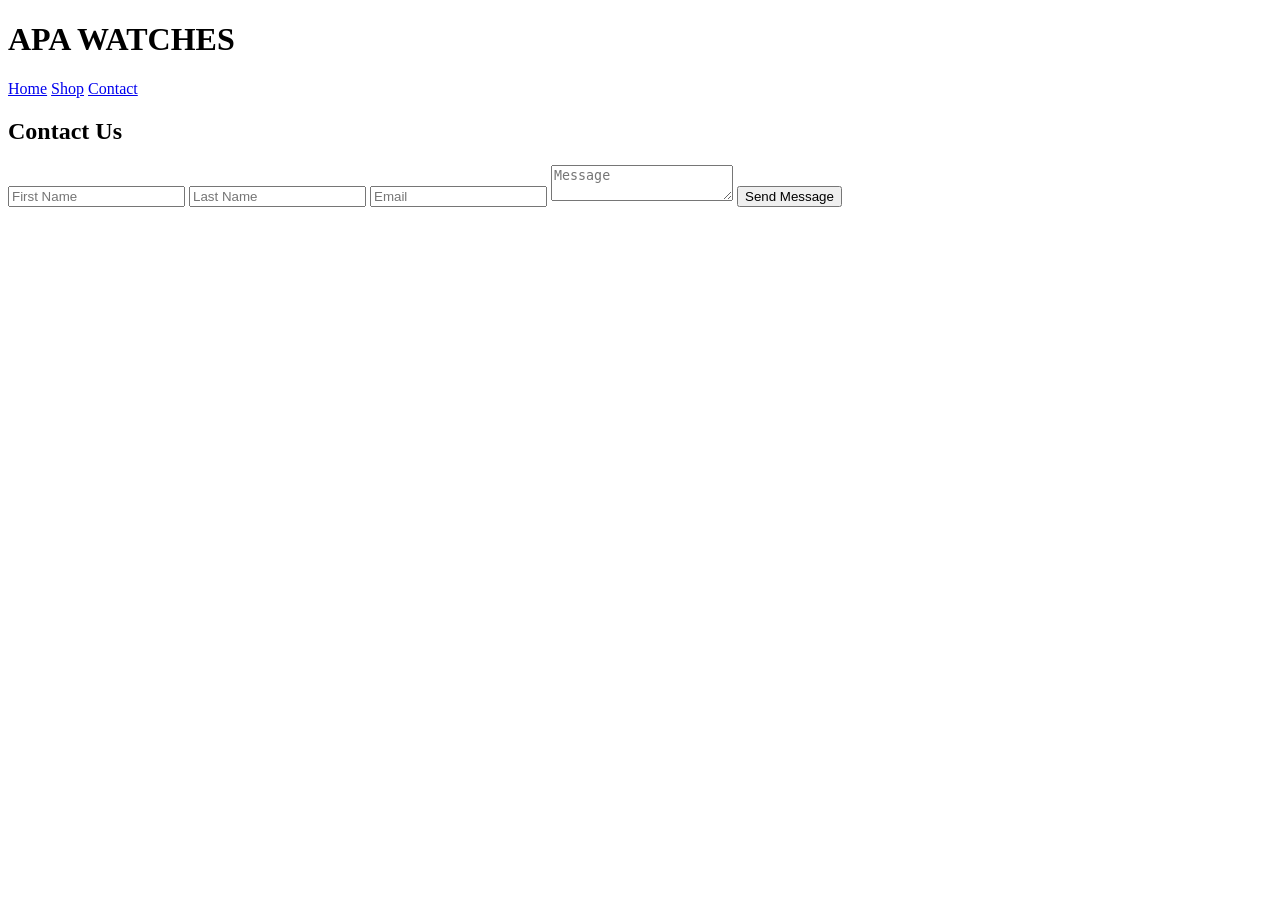
==== contact.html @ c94eb724 "Contact form page i have created a contact form page. There are no images and proper css styles adde" ====
<!DOCTYPE html>
<html lang="en">
<head>
  <meta charset="UTF-8">
  <title>Contact Us</title>
  <link rel="stylesheet" href="styles.css">
</head>
<body>

<header>
  <h1>APA WATCHES</h1>
  <nav>
    <a href="index.html">Home</a>
    <a href="shop.html">Shop</a>
    <a href="contact.html">Contact</a>
  </nav>
</header>

<section class="contact">
  <h2>Contact Us</h2>

  <form id="contactForm">
    <input type="text" placeholder="First Name" required>
    <input type="text" placeholder="Last Name" required>
    <input type="email" placeholder="Email" required>
    <textarea placeholder="Message" required></textarea>
    <button type="submit">Send Message</button>
  </form>

  <p id="formMessage"></p>
</section>

<script src="script.js"></script>
</body>
</html>
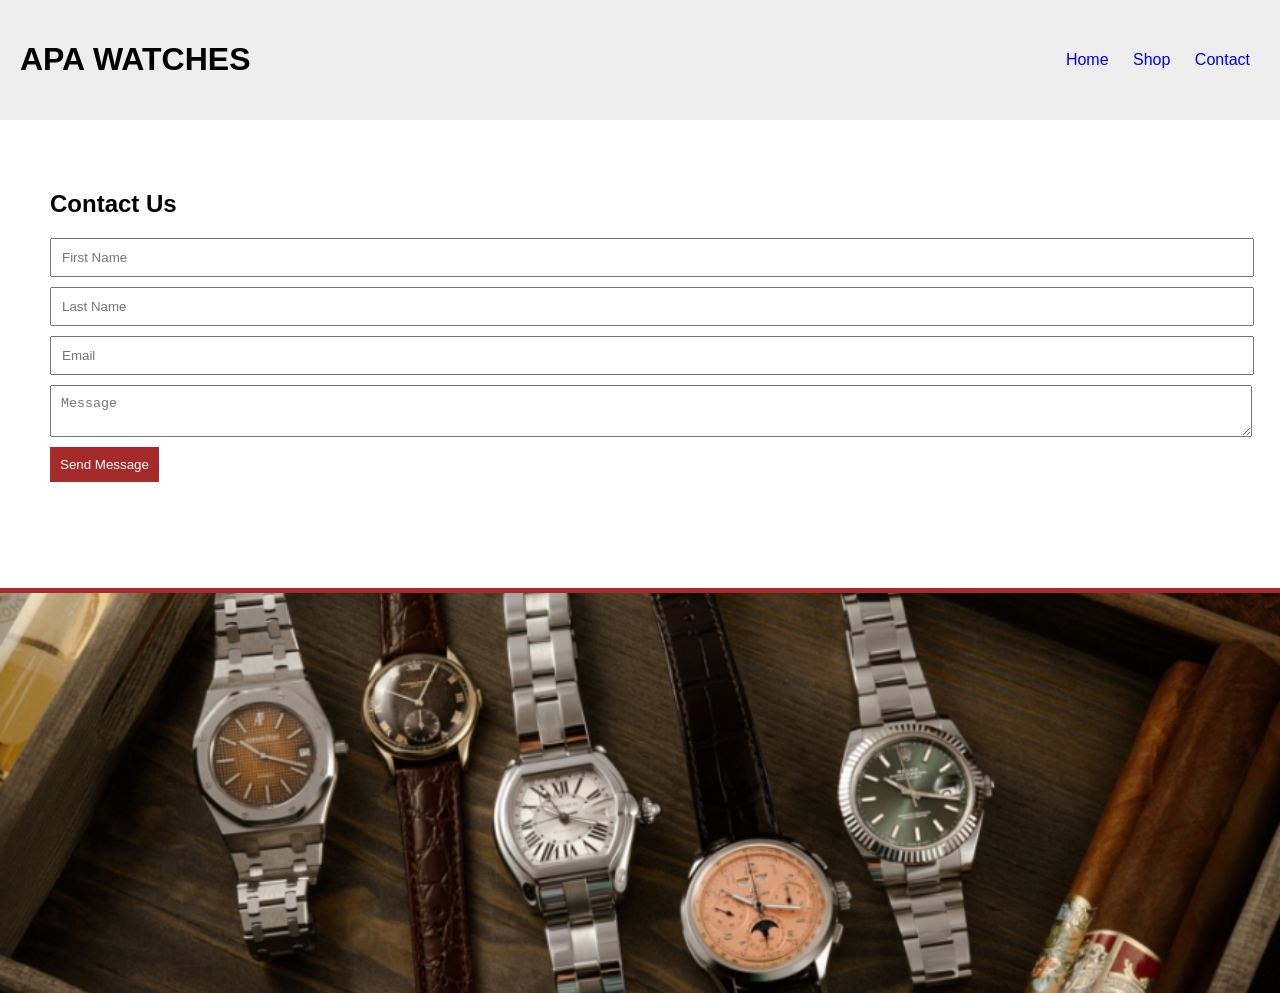
==== commit 0588a53b: "review pop up and contact form banner I have added the banner for the contact form page, and I have " ====
--- a/contact.html
+++ b/contact.html
@@ -30,6 +30,8 @@
   <p id="formMessage"></p>
 </section>
 
+<div class="contact-footer-banner"></div>
+
 <script src="script.js"></script>
 </body>
 </html>
--- a/styles.css
+++ b/styles.css
@@ -0,0 +1,137 @@
+body {
+  font-family: Arial;
+  margin: 0;
+}
+
+header {
+  display: flex;
+  justify-content: space-between;
+  padding: 20px;
+  background: #eee;
+  align-items: center;
+}
+
+nav a {
+  margin: 0 10px;
+  text-decoration: none;
+}
+
+.hero {
+  height: 80vh;
+  background: linear-gradient(rgba(0,0,0,0.5), rgba(0,0,0,0.5)),
+              url('images./banner.png') center/cover no-repeat;
+  color: white;
+  text-align: center;
+  padding-top: 150px;
+}
+
+/* SEARCH */
+#searchInput {
+  width: 350px;              
+  padding: 6px 10px;         
+  font-size: 14px;
+  border: none;
+  border-bottom: 2px solid #333;  
+  background: transparent;
+  outline: none;
+  text-align: center;        
+}
+
+#searchInput:focus {
+  border-bottom: 2px solid brown;
+}
+
+/* LAYOUT */
+.container {
+  display: flex;
+}
+
+aside {
+  width: 200px;
+  padding: 20px;
+  background: #f5f5f5;
+}
+
+main {
+  flex: 1;
+  padding: 20px;
+}
+
+/* PRODUCTS */
+.shop-page .product {
+  display: flex;
+  align-items: center;
+  gap: 20px;
+  border-bottom: 1px solid #ccc;
+  padding: 20px 0;
+  transition: 0.3s;
+}
+
+.shop-page .product img {
+  width: 120px;
+  height: 120px;
+  object-fit: cover;
+  border-radius: 8px;
+  background: #f0f0f0;
+}
+
+.shop-page .banner {
+  width: 90%;
+  height: 250px;
+  margin: 60px auto;
+  background-color: #f8f8f8; 
+  background-image: url('images./shoppage-banner.png'); 
+  background-repeat: no-repeat;
+  background-position: center;
+  background-size: contain; 
+  border-radius: 12px;
+  box-shadow: 0 4px 15px rgba(0,0,0,0.08);
+}
+
+/* CONTACT PAGE BANNER */
+.contact-footer-banner {
+  width: 100%;
+  height: 400px;
+  margin-top: 40px;
+  background: url('images./Contact-banner.png') center/cover no-repeat;
+  border-top: 5px solid brown;
+}
+
+button {
+  background: brown;
+  color: white;
+  border: none;
+  padding: 10px;
+  cursor: pointer;
+}
+
+.contact {
+  padding: 50px;
+}
+
+input, textarea {
+  display: block;
+  width: 100%;
+  margin: 10px 0;
+  padding: 10px;
+}
+
+/* POPUP STYLING */
+.review-popup {
+  position: fixed;
+  bottom: -150px;
+  right: 20px;
+  width: 280px;
+  background: white;
+  padding: 15px;
+  box-shadow: 0 4px 15px rgba(0,0,0,0.2);
+  border-left: 5px solid brown;
+  border-radius: 8px;
+  transition: bottom 0.6s ease-in-out;
+  z-index: 1000;
+}
+
+.review-popup.show { bottom: 20px; }
+.stars { color: #f39c12; font-size: 18px; }
+.customer-name { font-size: 12px; font-weight: bold; color: brown; }
+.close-popup { position: absolute; top: 5px; right: 10px; cursor: pointer; color: #999; }
